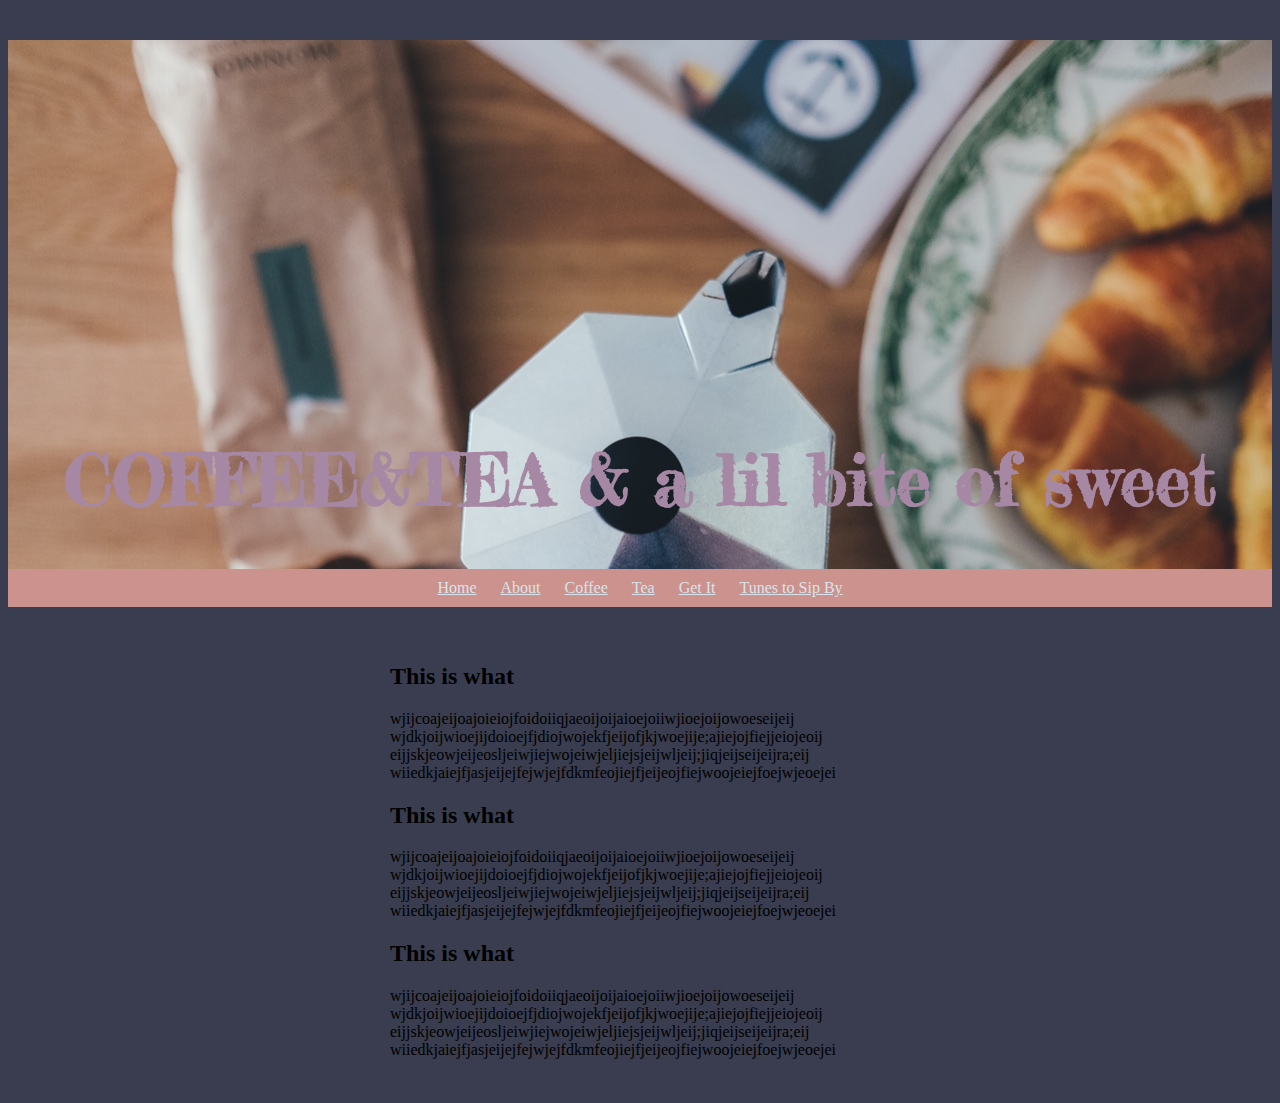
==== about.html @ c0337bc8 "Initial commit" ====
<!DOCTYPE html>
<html>
    <head>
        <!-- This page was created by EYE on April 12 2016 -->
        <title>About Coffee and Tea</title>
        
    <link href="https://fonts.googleapis.com/css?family=Fredericka+the+Great" rel="stylesheet" type="text/css">
        <link href="main.css" rel="stylesheet" type="text/css">
    </head>
    <body>
<header class="about-bg"><!-- Header starts -->
<!-- To get different pic in background of each page use HTML5 header and
        give each page a class for the different photos, Background pics will
        not change unless there is a main index page-->
    <div id="img"></div><!-- Not a photo placeholder to stretch photo -->
    <h1>COFFEE&amp;TEA &amp; a lil bite of sweet</h1>
      <ul><!-- Navagation begins -->
        <li><a href="#">Home</a></li>
        <li><a href="#">About</a></li>
        <li><a href="#">Coffee</a></li>
        <li><a href="#">Tea</a></li>
        <li><a href="#">Get It</a></li>
        <li><a href="#">Tunes to Sip By</a></li>
        
      </ul><!-- Navagation ends -->
</header><!-- Header ends -->
<div class="maincontent"><!-- Main content begins -->
    <h2>This is what</h2>
    <p>wjijcoajeijoajoieiojfoidoiiqjaeoijoijaioejoiiwjioejoijowoeseijeij
    wjdkjoijwioejijdoioejfjdiojwojekfjeijofjkjwoejije;ajiejojfiejjeiojeoij
    eijjskjeowjeijeosljeiwjiejwojeiwjeljiejsjeijwljeij;jiqjeijseijeijra;eij
    wiiedkjaiejfjasjeijejfejwjejfdkmfeojiejfjeijeojfiejwoojeiejfoejwjeoejei</p>
    
    <h2>This is what</h2>
    <p>wjijcoajeijoajoieiojfoidoiiqjaeoijoijaioejoiiwjioejoijowoeseijeij
    wjdkjoijwioejijdoioejfjdiojwojekfjeijofjkjwoejije;ajiejojfiejjeiojeoij
    eijjskjeowjeijeosljeiwjiejwojeiwjeljiejsjeijwljeij;jiqjeijseijeijra;eij
    wiiedkjaiejfjasjeijejfejwjejfdkmfeojiejfjeijeojfiejwoojeiejfoejwjeoejei</p>
    
    <h2>This is what</h2>
    <p>wjijcoajeijoajoieiojfoidoiiqjaeoijoijaioejoiiwjioejoijowoeseijeij
    wjdkjoijwioejijdoioejfjdiojwojekfjeijofjkjwoejije;ajiejojfiejjeiojeoij
    eijjskjeowjeijeosljeiwjiejwojeiwjeljiejsjeijwljeij;jiqjeijseijeijra;eij
    wiiedkjaiejfjasjeijejfejwjejfdkmfeojiejfjeijeojfiejwoojeiejfoejwjeoejei</p>
</div><!-- Main content ends -->
    </body>
</html>
---- main.css ----
/* Style for home page */
.home {
    height: 100%;
    margin: 0;
    text-align: center;
    width: 100%;
}
.home-logo {
    font-size: 56px;
    font-family: Palatino, 'Palatino Linotype', serif;
    color: rgb(46,105,163);
}
.coffeetea {
    padding: 250px 0;
    margin: 30px;
    font-family: 'Trebuchet MS', Helvetica, sans-serif;
    background-image: url("images/coffeetable.jpg");
    background-size: cover;
    color: #ffffff;
}
.coffeetea a {
    color: #00ffaa;
    font-size: 1.25em;
    text-decoration: none;
}

#footer {
    font-size: 0.75rem;
}

/* End of style for home page */



/* Style for pages about, coffee, tea, get it, tunes */
body {
    background-color:#393d4f;
}

header {
    text-align: center;
    background-size: cover;
    color: #a688a5;
}
/* Background photos for each page */

.about-bg {
    background: url("images/about.jpe");
}
.coffee-bg {
    background: url("images/coffee.jpe");
}
.tea-bg {
    background: url("images/tea.jpe");
}
.get-bg {
    background: url("images/get.jpe");
}
.tunes-bg {
    background: url("images/tunes.jpe");
}

/* End of background photos */
a {
    color: #dae3eb;
}
h1 {
    font-size: 70px;
    font-family: 'Fredericka the Great', cursive;
    }

#img {
    margin: 40px 0px 0px 0px; /* not actual image - used as a placeholder to strech image */
    height: 350px;
    width: 150px;
}

ul {
    padding: 10px;
    background: #cc928d;
}
li {
    display: inline;
    padding: 0px 10px 0px 10px;
}
.maincontent {
    max-width: 500px;
    padding: 20px;
    margin: 0 auto;
}
  /* End of styles for pages */
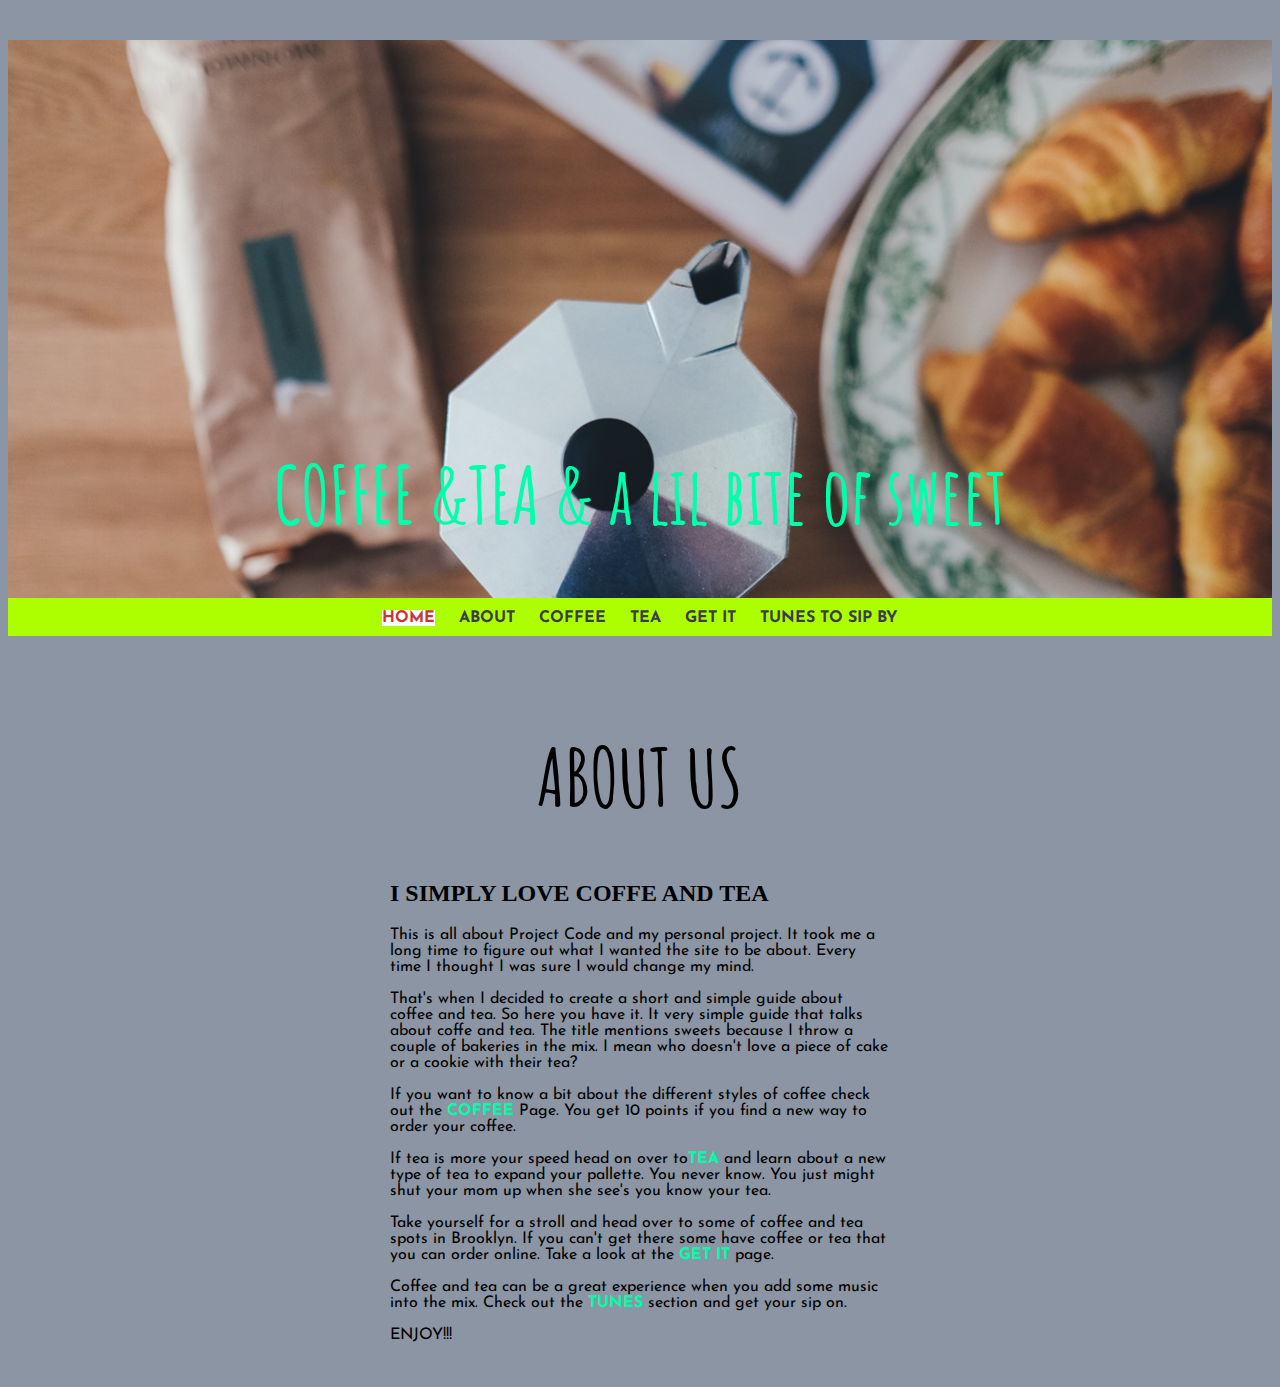
==== commit cc765f3a: "Initial commit" ====
--- a/about.html
+++ b/about.html
@@ -4,44 +4,60 @@
         <!-- This page was created by EYE on April 12 2016 -->
         <title>About Coffee and Tea</title>
         
-    <link href="https://fonts.googleapis.com/css?family=Fredericka+the+Great" rel="stylesheet" type="text/css">
+    <link href="https://fonts.googleapis.com/css?family=Amatic+SC: 400,700" rel="stylesheet" type="text/css">
+    <link href="https://fonts.googleapis.com/css?family=Josefin+Sans" rel="stylesheet" type="text/css">
+   
         <link href="main.css" rel="stylesheet" type="text/css">
     </head>
     <body>
-<header class="about-bg"><!-- Header starts -->
-<!-- To get different pic in background of each page use HTML5 header and
+<div id="header" class="about-bg"><!-- Header starts -->
+<!-- To get different pic in background of each page 
         give each page a class for the different photos, Background pics will
         not change unless there is a main index page-->
     <div id="img"></div><!-- Not a photo placeholder to stretch photo -->
-    <h1>COFFEE&amp;TEA &amp; a lil bite of sweet</h1>
+    <h1>COFFEE &amp;TEA &amp; a lil bite of sweet</h1>
       <ul><!-- Navagation begins -->
-        <li><a href="#">Home</a></li>
-        <li><a href="#">About</a></li>
-        <li><a href="#">Coffee</a></li>
-        <li><a href="#">Tea</a></li>
-        <li><a href="#">Get It</a></li>
-        <li><a href="#">Tunes to Sip By</a></li>
+        <li><a href="index.html" class="on">HOME</a></li>
+        <li><a href="about.html">ABOUT</a></li>
+        <li><a href="coffee.html">COFFEE</a></li>
+        <li><a href="tea.html">TEA</a></li>
+        <li><a href="getit.html">GET IT</a></li>
+        <li><a href="tunes.html">TUNES TO SIP BY</a></li>
         
       </ul><!-- Navagation ends -->
-</header><!-- Header ends -->
+</div><!-- Header ends -->
 <div class="maincontent"><!-- Main content begins -->
-    <h2>This is what</h2>
-    <p>wjijcoajeijoajoieiojfoidoiiqjaeoijoijaioejoiiwjioejoijowoeseijeij
-    wjdkjoijwioejijdoioejfjdiojwojekfjeijofjkjwoejije;ajiejojfiejjeiojeoij
-    eijjskjeowjeijeosljeiwjiejwojeiwjeljiejsjeijwljeij;jiqjeijseijeijra;eij
-    wiiedkjaiejfjasjeijejfejwjejfdkmfeojiejfjeijeojfiejwoojeiejfoejwjeoejei</p>
+            <h1 class="title">ABOUT US</h1>
+
+
+    <h2>I SIMPLY LOVE COFFE AND TEA</h2>
+    <p>This is all about Project Code and my personal project.  It took me 
+    a long time to figure out what I wanted the site to be about.  Every time
+    I thought I was sure I would change my mind.</p>
     
-    <h2>This is what</h2>
-    <p>wjijcoajeijoajoieiojfoidoiiqjaeoijoijaioejoiiwjioejoijowoeseijeij
-    wjdkjoijwioejijdoioejfjdiojwojekfjeijofjkjwoejije;ajiejojfiejjeiojeoij
-    eijjskjeowjeijeosljeiwjiejwojeiwjeljiejsjeijwljeij;jiqjeijseijeijra;eij
-    wiiedkjaiejfjasjeijejfejwjejfdkmfeojiejfjeijeojfiejwoojeiejfoejwjeoejei</p>
+    <p>That's when I decided to create a short and simple guide about coffee and
+    tea.  So here you have it.  It very simple guide that talks about coffe and tea.
+    The title mentions sweets because I throw a couple of bakeries in the mix.
+    I mean who doesn't love a piece of cake or a cookie with their tea?</p>
     
-    <h2>This is what</h2>
-    <p>wjijcoajeijoajoieiojfoidoiiqjaeoijoijaioejoiiwjioejoijowoeseijeij
-    wjdkjoijwioejijdoioejfjdiojwojekfjeijofjkjwoejije;ajiejojfiejjeiojeoij
-    eijjskjeowjeijeosljeiwjiejwojeiwjeljiejsjeijwljeij;jiqjeijseijeijra;eij
-    wiiedkjaiejfjasjeijejfejwjejfdkmfeojiejfjeijeojfiejwoojeiejfoejwjeoejei</p>
+    <p>If you want to know a bit about the different styles of coffee check out 
+    the <a href="coffee.html" class="pop">Coffee</a> Page.  You get 10 points if
+    you find a new way to order your coffee.</p>
+    
+    <p>If tea is more your speed head on over to<a href="tea.html" class="pop">Tea</a> 
+    and learn about a new type of tea to expand your pallette.  You never know.  
+    You just might shut your mom up when she see's you know your tea.</p>
+    
+    <p>Take yourself for a stroll and head over to some of coffee and tea spots in
+    Brooklyn.  If you can't get there some have coffee or tea that you can order
+    online.  Take a look at the <a href="getit.html" class="pop">Get It</a>
+    page.</p>
+    
+    <p>Coffee and tea can be a great experience when you add some music into
+    the mix.  Check out the <a href="tunes.html" class="pop">Tunes</a> 
+    section and get your sip on.</p>
+    
+    <p>ENJOY!!!</p>
 </div><!-- Main content ends -->
     </body>
 </html>--- a/main.css
+++ b/main.css
@@ -1,3 +1,35 @@
+/* General */
+body {
+    background-color: #8b95a3;
+}
+p {
+    font-family: 'Josefin Sans', sans-serif;
+    font-size: 16px;
+}
+/* Navigation */
+ul {
+    padding: 10px;
+    background: #adff00;
+   }
+li {
+    display: inline;
+    padding: 0px 10px 0px 10px;
+    font-family: 'Josefin Sans', sans-serif;
+
+}
+a {
+    color: #393d4f;
+    font-weight: bold;
+    text-decoration: none;
+}
+a:hover, a.on {
+    color: #cc3333;
+    background-color: #ffffff;
+}
+/* End Navigation */
+
+
+
 /* Style for home page */
 .home {
     height: 100%;
@@ -7,8 +39,8 @@
 }
 .home-logo {
     font-size: 56px;
-    font-family: Palatino, 'Palatino Linotype', serif;
-    color: rgb(46,105,163);
+    font-family: 'Amatic SC', cursive;
+   
 }
 .coffeetea {
     padding: 250px 0;
@@ -18,9 +50,15 @@
     background-size: cover;
     color: #ffffff;
 }
+
+.slogan {
+    font-size: 35px;
+    font-weight: bold;
+    color: #cc3333;
+}
 .coffeetea a {
     color: #00ffaa;
-    font-size: 1.25em;
+    font-size: 2em;
     text-decoration: none;
 }
 
@@ -33,14 +71,11 @@
 
 
 /* Style for pages about, coffee, tea, get it, tunes */
-body {
-    background-color:#393d4f;
-}
 
-header {
+#header {
     text-align: center;
     background-size: cover;
-    color: #a688a5;
+   
 }
 /* Background photos for each page */
 
@@ -61,31 +96,43 @@
 }
 
 /* End of background photos */
-a {
-    color: #dae3eb;
-}
+
 h1 {
-    font-size: 70px;
-    font-family: 'Fredericka the Great', cursive;
+    font-size: 80px;
+    font-family: 'Amatic SC', cursive;
+    color: #00ffaa;
     }
 
+.title { /* title on top of pages */
+    font-size: 80px;
+    font-family: 'Amatic SC', cursive;
+    color: #000;
+    text-align: center;
+}
+
+.titlepara {
+    font-size: 20px;
+    border: 1px solid black;
+    text-align: center;
+}
 #img {
     margin: 40px 0px 0px 0px; /* not actual image - used as a placeholder to strech image */
     height: 350px;
     width: 150px;
 }
 
-ul {
-    padding: 10px;
-    background: #cc928d;
-}
-li {
-    display: inline;
-    padding: 0px 10px 0px 10px;
-}
+
 .maincontent {
     max-width: 500px;
     padding: 20px;
     margin: 0 auto;
 }
+
+.pop {
+    color: #00ffaa;
+    font-weight: bold;
+    text-transform: uppercase;
+    text-decoration: none;
+}
+
   /* End of styles for pages */